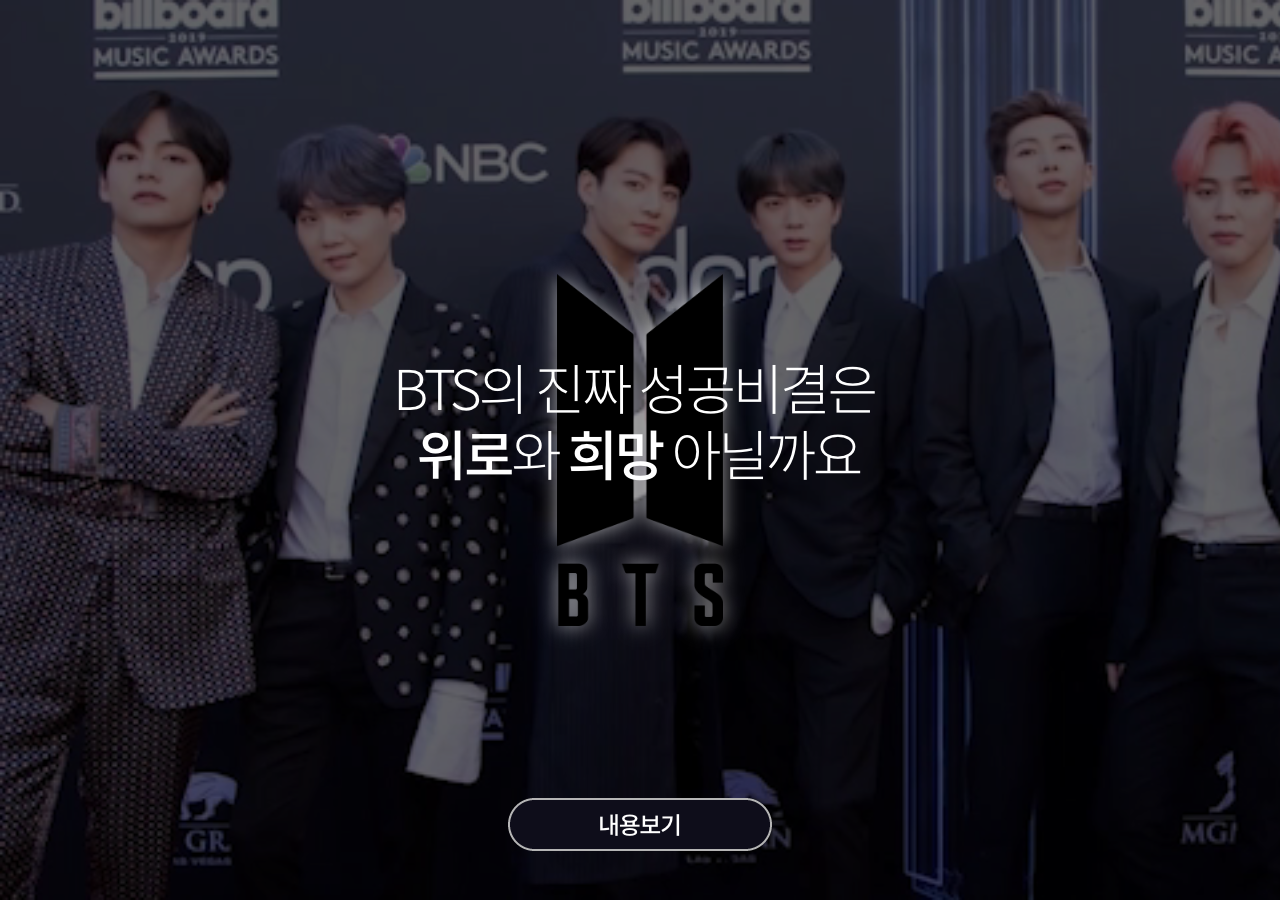
==== index.html @ 0e267ff7 "Add files via upload" ====
<!DOCTYPE html>
<html lang="ko">
<head>
    <meta charset="UTF-8">
    <meta http-equiv="X-UA-Compatible" content="IE=edge">
    <meta name="viewport" content="width=device-width, initial-scale=1.0">
    <title>BTS</title>
    <link rel="stylesheet" href="master.css">
</head>
<body>
    <div class="logo_wrap">
        <img src="img/i_01.png" alt="로고">
    </div>
    
    <div class="dim"></div>
    <div class="wrap">
        <video autoplay loop muted class="video01">
            <source src="mov/video01.mp4" type="video/mp4">
        </video>
    </div>

    <div class="bt_wrap">
        <a href="cont.html">
            <img src="img/i_02.png" alt="내용보기">
        </a>
    </div>

</body>
</html>
---- master.css ----
*{
    margin: 0;
    padding: 0;
    text-decoration: none;
}

.video01{
    min-width: 100vw;
    min-height: 100vh;
}

.wrap{
    position: absolute;
    width: 100%;
    height: 100vh;
    overflow: hidden;
}

.dim{
    position: absolute;
    width: 100%;
    height: 100vh;
    background-color: #000;
    z-index: 10;
    opacity: 0.6;
}

.logo_wrap{
    position: absolute;
    width: 100%;
    height: 100vh;
    z-index: 20;
    display: flex;
    justify-content: center;
    align-items: center;
}

.bt_wrap{
    position: absolute;
    width: 100%;
    z-index: 30;
    border: 0px solid red;
    display: flex;
    justify-content: center;
    bottom: 5%;
}

.bt_wrap>a>img:hover{
    filter: drop-shadow(0px 0px 8px #fff);
}
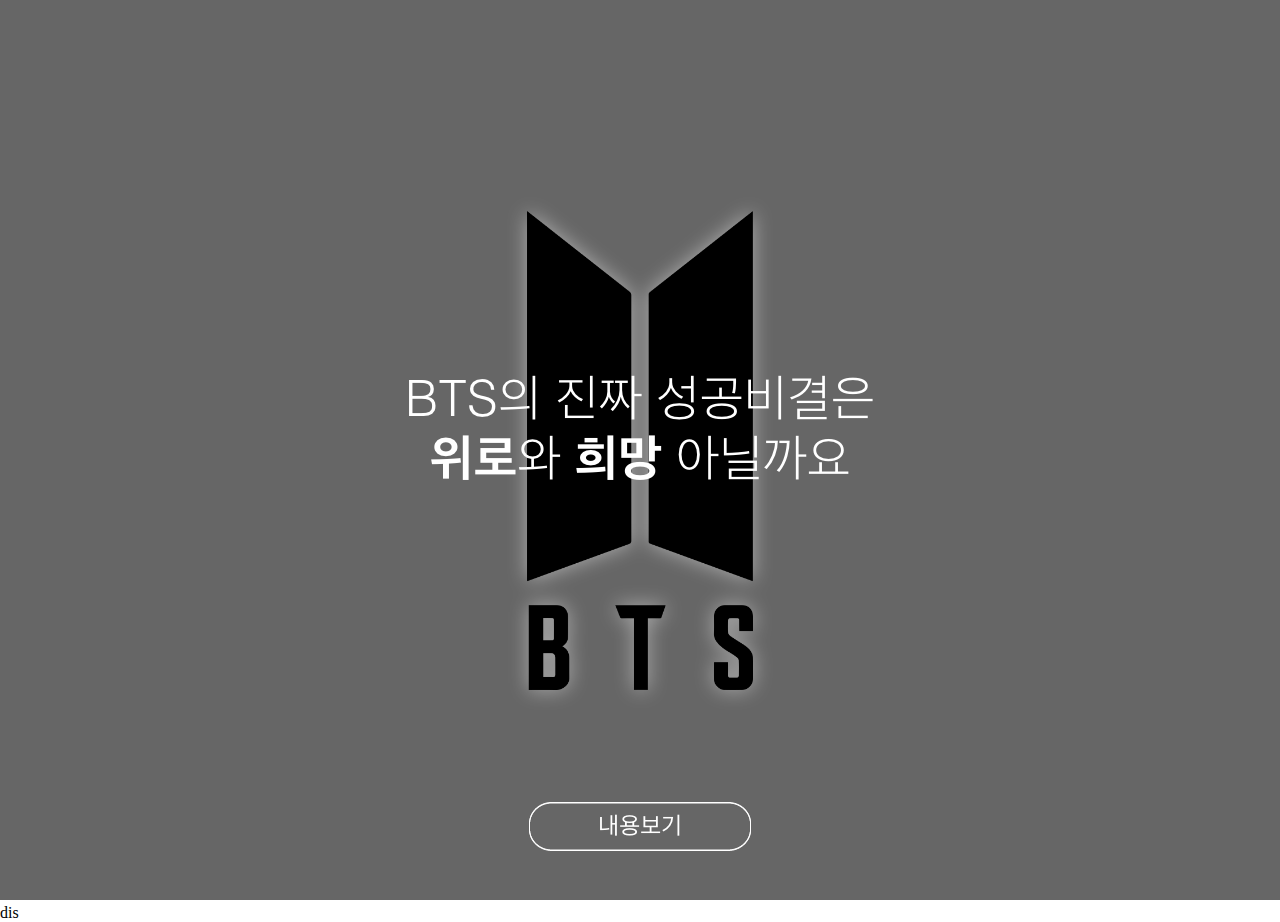
==== commit d5714f51: "Add files via upload" ====
--- a/index.html
+++ b/index.html
@@ -2,20 +2,20 @@
 <html lang="ko">
 <head>
     <meta charset="UTF-8">
-    <meta http-equiv="X-UA-Compatible" content="IE=edge">
+    <meta http-equiv="X-UA_Compatible" content="IE=edge">
     <meta name="viewport" content="width=device-width, initial-scale=1.0">
     <title>BTS</title>
     <link rel="stylesheet" href="master.css">
 </head>
 <body>
-    <div class="logo_wrap">
+   <div class="logo_wrap">
         <img src="img/i_01.png" alt="로고">
-    </div>
-    
+   </div>
+
     <div class="dim"></div>
-    <div class="wrap">
+    <div class="wrap"></div>
         <video autoplay loop muted class="video01">
-            <source src="mov/video01.mp4" type="video/mp4">
+            <source src="mov/video_01.mp4">
         </video>
     </div>
 
@@ -24,6 +24,5 @@
             <img src="img/i_02.png" alt="내용보기">
         </a>
     </div>
-
 </body>
-</html>+</html>dis--- a/master.css
+++ b/master.css
@@ -20,7 +20,7 @@
     position: absolute;
     width: 100%;
     height: 100vh;
-    background-color: #000;
+    background-color: black;
     z-index: 10;
     opacity: 0.6;
 }
@@ -39,12 +39,13 @@
     position: absolute;
     width: 100%;
     z-index: 30;
-    border: 0px solid red;
+    border: 0px solid brown;
     display: flex;
     justify-content: center;
     bottom: 5%;
 }
 
 .bt_wrap>a>img:hover{
-    filter: drop-shadow(0px 0px 8px #fff);
+    filter: drop-shadow(0px 0px 8px white);
+
 }